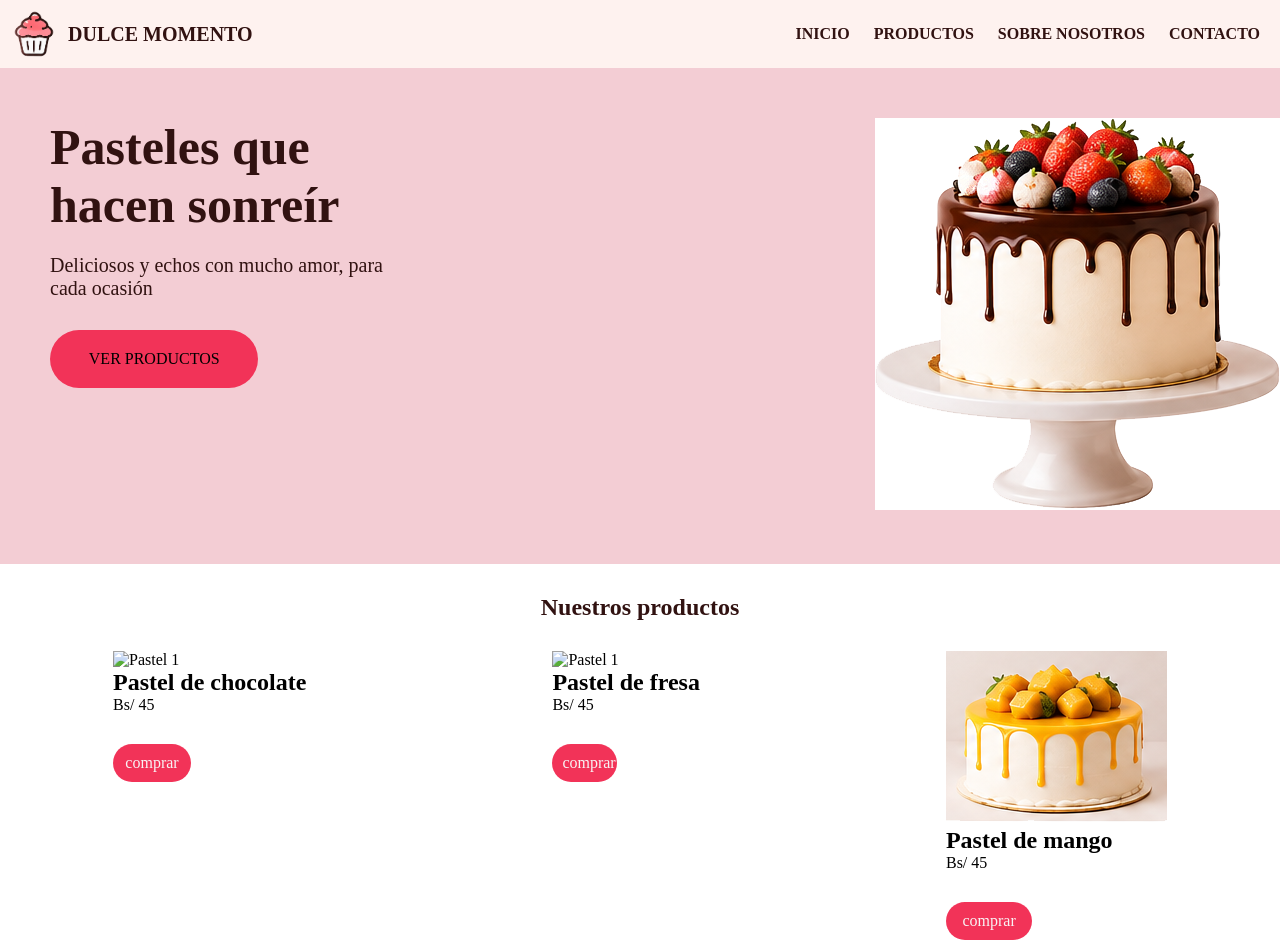
==== index.html @ fcdbbf89 "profe lo quiero, pongame 100" ====
<!DOCTYPE html>
<html lang="es">
<head>
<meta charset="UTF-8">
<title>🎂 DULCE MOMENTO 🎂</title>
<link rel="stylesheet" href="css/estilos.css">
</head>
<body>

<header class="menu">
    <div class="logo-descripcion">
    <img class="logo-principal" src="img/logo.png">
    <p>DULCE MOMENTO </p>
    </div>
    <ul class="menu-principal">
    <li><a href="#">INICIO</a></li>
    <li><a href="#">PRODUCTOS</a></li>
    <li> <a href="#">SOBRE NOSOTROS  </a></li>
    <li><a href="#">CONTACTO </a></li>
    </ul>
</header>
<main class="contenido-principal">
    <div class="contenedor-imagen-principal">
        <div class="contenedor">
            <h1>Pasteles que hacen sonreír</h1>
            <p>Deliciosos y echos con mucho amor, para cada ocasión</p>
            <div class="botones">
                VER PRODUCTOS
            </div>
        </div>
        <div class="imagen-principal">
        <img src="img/pastel-principal.png" alt="Pastel principal">
        </div>
    </div>
    <section class="seccion-productos">
        <h1>Nuestros productos</h1>
    <div class="contenedor-productos">
        <div class="producto">
            <img src="img/pastel-chocolate.png" alt="Pastel 1">
            <h2>Pastel de chocolate</h2>
            <p>Bs/ 45</p>
            <div class="botones-secundarios">
                comprar
            </div>
        </div>
        <div class="producto">
            <img src="img/pastel-fresa.png" alt="Pastel 1">
            <h2>Pastel de fresa</h2>
            <p>Bs/ 45</p>
            <div class="botones-secundarios">
                comprar
            </div>
        </div>
        <div class="producto">
            <img src="img/PASTELMANGO.png" alt="Pastel 1">
            <h2>Pastel de mango</h2>
            <p>Bs/ 45</p>
            <div class="botones-secundarios">
                comprar
            </div>
        </div>
    </div>
    </section>
</main>



<script src="js/main.js"></script>
</body>
</html>
---- css/estilos.css ----
*{
margin:0;
padding:0;
}
:root{
    --color-primario:#F23358;
    --color-secundario:#FEF2EF;
    --color-terciario:#311211;
}
.menu{
  display:flex;
 background-color:#FEF2EF;
 color:#311211;
 font-weight:bold;
 padding:10px;
 justify-content:space-between;
 align-items:center;
    
}
.logo-descripcion{
  display:flex;
  align-items:center;
  gap:10px;
  font-size:20px;
}
.menu-principal{

text-align:right;
}
.menu-principal li{
display:inline;
margin:10px;

}
.menu-principal li a{
color:#311211;
text-decoration:none;
}
.menu-principal li a:hover{
color:#f8f3f4;
padding:5px;
background-color:#F23358;
border-radius:5px;
}
.logo-principal{
width:48px;
height:48px;
text-align:left;
}

.botones{
 background-color:#F23358
}
.contenedor h1{
    width:60%;
    font-size:50px;
    color:var(--color-terciario);
}
.contenedor p{
    width:60%;
    margin-top:20px;
    font-size:20px;
    color:var(--color-terciario);
}
.botones{
    width:30%;
    background-color:#F23358;
    padding:20px;
    border-radius:30px;
    text-align:center;
    margin-top:30px;
}
.contenedor-imagen-principal{
    display:flex;
    justify-content:space-between;
    padding:50px 0 50px 50px;
    background-color:#f3cdd4;
}
.seccion-productos h1{
    color:var(--color-terciario);
    text-align:center;
    padding:30px 0 30px 0;
}
.contenedor-productos{
    display:flex;
    justify-content:space-around;
    flex-wrap:wrap;
    gap:20px;
}
.botones-secundarios{
    width:30%;
    color:#f8f3f4;
    background-color:#F23358;
    padding:10px;
    border-radius:20px;
    text-align:center;
    margin-top:30px;
}
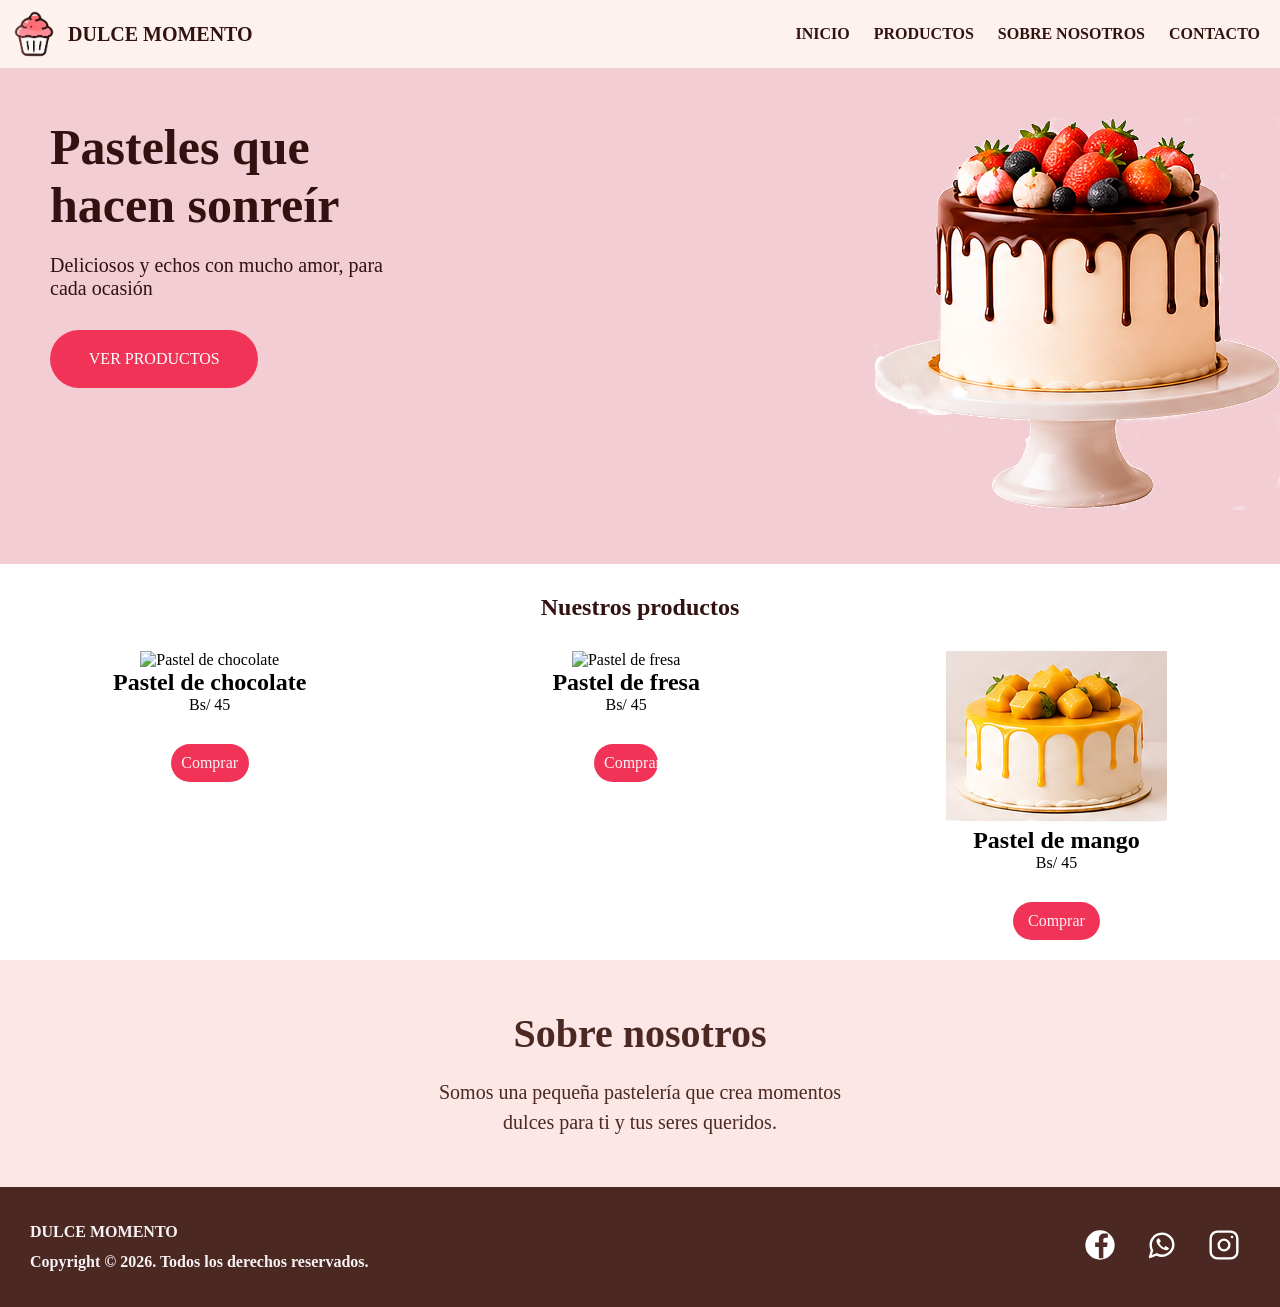
==== commit 761bdc2f: "añadir redes sociales" ====
--- a/index.html
+++ b/index.html
@@ -1,3 +1,4 @@
+
 <!DOCTYPE html>
 <html lang="es">
 <head>
@@ -9,62 +10,106 @@
 
 <header class="menu">
     <div class="logo-descripcion">
-    <img class="logo-principal" src="img/logo.png">
-    <p>DULCE MOMENTO </p>
+        <img class="logo-principal" src="img/logo.png">
+        <p>DULCE MOMENTO</p>
     </div>
+
     <ul class="menu-principal">
-    <li><a href="#">INICIO</a></li>
-    <li><a href="#">PRODUCTOS</a></li>
-    <li> <a href="#">SOBRE NOSOTROS  </a></li>
-    <li><a href="#">CONTACTO </a></li>
+        <li><a href="#">INICIO</a></li>
+        <li><a href="#productos">PRODUCTOS</a></li>
+        <li><a href="#nosotros">SOBRE NOSOTROS</a></li>
+        <li><a href="#contacto">CONTACTO</a></li>
     </ul>
 </header>
+
 <main class="contenido-principal">
+
     <div class="contenedor-imagen-principal">
         <div class="contenedor">
             <h1>Pasteles que hacen sonreír</h1>
             <p>Deliciosos y echos con mucho amor, para cada ocasión</p>
-            <div class="botones">
-                VER PRODUCTOS
-            </div>
+            <a href="#productos" class="botones">VER PRODUCTOS</a>
         </div>
+
         <div class="imagen-principal">
-        <img src="img/pastel-principal.png" alt="Pastel principal">
+            <img src="img/pastel-principal.png" alt="Pastel principal">
         </div>
     </div>
-    <section class="seccion-productos">
+
+    <section class="seccion-productos" id="productos">
         <h1>Nuestros productos</h1>
-    <div class="contenedor-productos">
-        <div class="producto">
-            <img src="img/pastel-chocolate.png" alt="Pastel 1">
-            <h2>Pastel de chocolate</h2>
-            <p>Bs/ 45</p>
-            <div class="botones-secundarios">
-                comprar
+
+        <div class="contenedor-productos">
+
+            <div class="producto">
+                <img src="img/pastel-chocolate.png" alt="Pastel de chocolate">
+                <h2>Pastel de chocolate</h2>
+                <p>Bs/ 45</p>
+                <a href="https://wa.me/59162613303?text=Hola,%20quiero%20comprar%20un%20pastel%20de%20chocolate" class="botones-secundarios">Comprar</a>
             </div>
+
+            <div class="producto">
+                <img src="img/pastel-fresa.png" alt="Pastel de fresa">
+                <h2>Pastel de fresa</h2>
+                <p>Bs/ 45</p>
+                <a href="https://wa.me/59162613303?text=Hola,%20quiero%20comprar%20un%20pastel%20de%20fresa" class="botones-secundarios">Comprar</a>
+            </div>
+
+            <div class="producto">
+                <img src="img/PASTELMANGO.png" alt="Pastel de mango">
+                <h2>Pastel de mango</h2>
+                <p>Bs/ 45</p>
+                <a href="https://wa.me/59162613303?text=Hola,%20quiero%20comprar%20un%20pastel%20de%20mango" class="botones-secundarios">Comprar</a>
+            </div>
+
         </div>
-        <div class="producto">
-            <img src="img/pastel-fresa.png" alt="Pastel 1">
-            <h2>Pastel de fresa</h2>
-            <p>Bs/ 45</p>
-            <div class="botones-secundarios">
-                comprar
-            </div>
-        </div>
-        <div class="producto">
-            <img src="img/PASTELMANGO.png" alt="Pastel 1">
-            <h2>Pastel de mango</h2>
-            <p>Bs/ 45</p>
-            <div class="botones-secundarios">
-                comprar
-            </div>
-        </div>
-    </div>
     </section>
+
+    <section class="seccion-sobre-nosotros" id="nosotros">
+        <h1>Sobre nosotros</h1>
+        <p>Somos una pequeña pastelería que crea momentos dulces para ti y tus seres queridos.</p>
+    </section>
+
 </main>
 
+<footer class="pie-pagina" id="contacto">
 
+    <div class="contenedor-pie-pagina">
+        <p>DULCE MOMENTO</p>
+        <p>Copyright &copy; 2026. Todos los derechos reservados.</p>
+    </div>
+
+    <div class="footer-iconos">
+
+        <!-- FACEBOOK -->
+        <a href="https://www.facebook.com/" target="_blank" aria-label="Facebook">
+            <svg xmlns="http://www.w3.org/2000/svg" width="32" height="32" viewBox="0 0 24 24">
+                <circle cx="12" cy="12" r="11" fill="white"/>
+                <path d="M14.5 22V13.5H17.3L17.7 10.2H14.5V8.1 C14.5 7.15 14.76 6.5 16.13 6.5H17.85V3.55 C17.55 3.51 16.53 3.42 15.34 3.42 C12.85 3.42 11.15 4.94 11.15 7.73V10.2 H8.35V13.5H11.15V22Z" fill="#512b25"/>
+            </svg>
+        </a>
+
+        <!-- WHATSAPP -->
+        <a href="https://wa.me/59162613303" target="_blank" aria-label="WhatsApp">
+            <svg xmlns="http://www.w3.org/2000/svg" width="32" height="32" viewBox="0 0 24 24" fill="none" stroke="white" stroke-width="1.8" stroke-linecap="round" stroke-linejoin="round">
+                <path d="M20.5 11.5 A8.5 8.5 0 0 1 8 19 L3 21 L4.5 16 A8.5 8.5 0 1 1 20.5 11.5Z"/>
+                <path d="M8.2 7.8 C7.5 8.5 7.8 10.2 9.2 12.2 C10.8 14.4 13 15.8 15.2 16 C16.2 16.1 17 15.4 17.3 14.5 L14.8 12.8 L13.5 14 C11.8 13.2 10.8 12.2 10 10.5 L11.2 9.2 L9.5 6.8Z" fill="white" stroke="none"/>
+            </svg>
+        </a>
+
+        <!-- INSTAGRAM -->
+        <a href="https://www.instagram.com/mim.dywx_/" target="_blank" aria-label="Instagram">
+            <svg xmlns="http://www.w3.org/2000/svg" width="32" height="32" viewBox="0 0 24 24" fill="none" stroke="white" stroke-width="1.8">
+                <rect x="2" y="2" width="20" height="20" rx="5" ry="5"/>
+                <circle cx="12" cy="12" r="4"/>
+                <circle cx="18" cy="6" r="1" fill="white" stroke="none"/>
+            </svg>
+        </a>
+
+    </div>
+</footer>
 
 <script src="js/main.js"></script>
 </body>
-</html>+</html>
+
--- a/css/estilos.css
+++ b/css/estilos.css
@@ -1,93 +1,106 @@
+
 *{
-margin:0;
-padding:0;
+    margin:0;
+    padding:0;
 }
+
 :root{
     --color-primario:#F23358;
     --color-secundario:#FEF2EF;
     --color-terciario:#311211;
 }
+
 .menu{
-  display:flex;
- background-color:#FEF2EF;
- color:#311211;
- font-weight:bold;
- padding:10px;
- justify-content:space-between;
- align-items:center;
-    
+    display:flex;
+    background-color:#FEF2EF;
+    color:#311211;
+    font-weight:bold;
+    padding:10px;
+    justify-content:space-between;
+    align-items:center;
 }
+
 .logo-descripcion{
-  display:flex;
-  align-items:center;
-  gap:10px;
-  font-size:20px;
+    display:flex;
+    align-items:center;
+    gap:10px;
+    font-size:20px;
 }
+
 .menu-principal{
+    text-align:right;
+}
 
-text-align:right;
+.menu-principal li{
+    display:inline;
+    margin:10px;
 }
-.menu-principal li{
-display:inline;
-margin:10px;
 
+.menu-principal li a{
+    color:#311211;
+    text-decoration:none;
 }
-.menu-principal li a{
-color:#311211;
-text-decoration:none;
+
+.menu-principal li a:hover{
+    color:#f8f3f4;
+    padding:5px;
+    background-color:#F23358;
+    border-radius:5px;
 }
-.menu-principal li a:hover{
-color:#f8f3f4;
-padding:5px;
-background-color:#F23358;
-border-radius:5px;
-}
+
 .logo-principal{
-width:48px;
-height:48px;
-text-align:left;
+    width:48px;
+    height:48px;
+    text-align:left;
 }
 
 .botones{
- background-color:#F23358
+    display:inline-block;
+    width:30%;
+    background-color:#F23358;
+    color:white;
+    padding:20px;
+    border-radius:30px;
+    text-align:center;
+    margin-top:30px;
+    text-decoration:none;
 }
+
 .contenedor h1{
     width:60%;
     font-size:50px;
     color:var(--color-terciario);
 }
+
 .contenedor p{
     width:60%;
     margin-top:20px;
     font-size:20px;
     color:var(--color-terciario);
 }
-.botones{
-    width:30%;
-    background-color:#F23358;
-    padding:20px;
-    border-radius:30px;
-    text-align:center;
-    margin-top:30px;
-}
+
 .contenedor-imagen-principal{
     display:flex;
     justify-content:space-between;
     padding:50px 0 50px 50px;
     background-color:#f3cdd4;
 }
+
 .seccion-productos h1{
     color:var(--color-terciario);
     text-align:center;
-    padding:30px 0 30px 0;
+    padding:30px 0;
 }
+
 .contenedor-productos{
     display:flex;
     justify-content:space-around;
     flex-wrap:wrap;
     gap:20px;
 }
+
 .botones-secundarios{
+    display:inline-block;
     width:30%;
     color:#f8f3f4;
     background-color:#F23358;
@@ -95,4 +108,69 @@
     border-radius:20px;
     text-align:center;
     margin-top:30px;
-}+    text-decoration:none;
+}
+
+.botones-secundarios:hover{
+    background-color:#311211;
+}
+
+.producto{
+    text-align:center;
+}
+
+.seccion-sobre-nosotros{
+    margin-top:20px;
+    background-color:#FCE6E6;
+    padding:50px 0;
+    text-align:center;
+}
+
+.seccion-sobre-nosotros h1{
+    color:#4B2822;
+    font-size:40px;
+}
+
+.seccion-sobre-nosotros p{
+    color:#4B2822;
+    width:35%;
+    margin:auto;
+    font-size:20px;
+    margin-top:20px;
+    line-height:30px;
+}
+
+.pie-pagina{
+    display:flex;
+    gap:10px;
+    justify-content:space-between;
+    background-color:#4B2822;
+    color:#f8f3f4;
+    padding:30px;
+}
+
+.contenedor-pie-pagina{
+    text-align:left;
+    line-height:30px;
+    font-weight:bold;
+}
+
+.footer-iconos{
+    display:flex;
+    align-items:center;
+    gap:10px;
+}
+
+.footer-iconos a{
+    display:inline-block;
+    cursor:pointer;
+    transition:transform 0.3s;
+}
+
+.footer-iconos a:hover{
+    transform:scale(1.2);
+}
+
+.footer-iconos svg{
+    padding:10px;
+}
